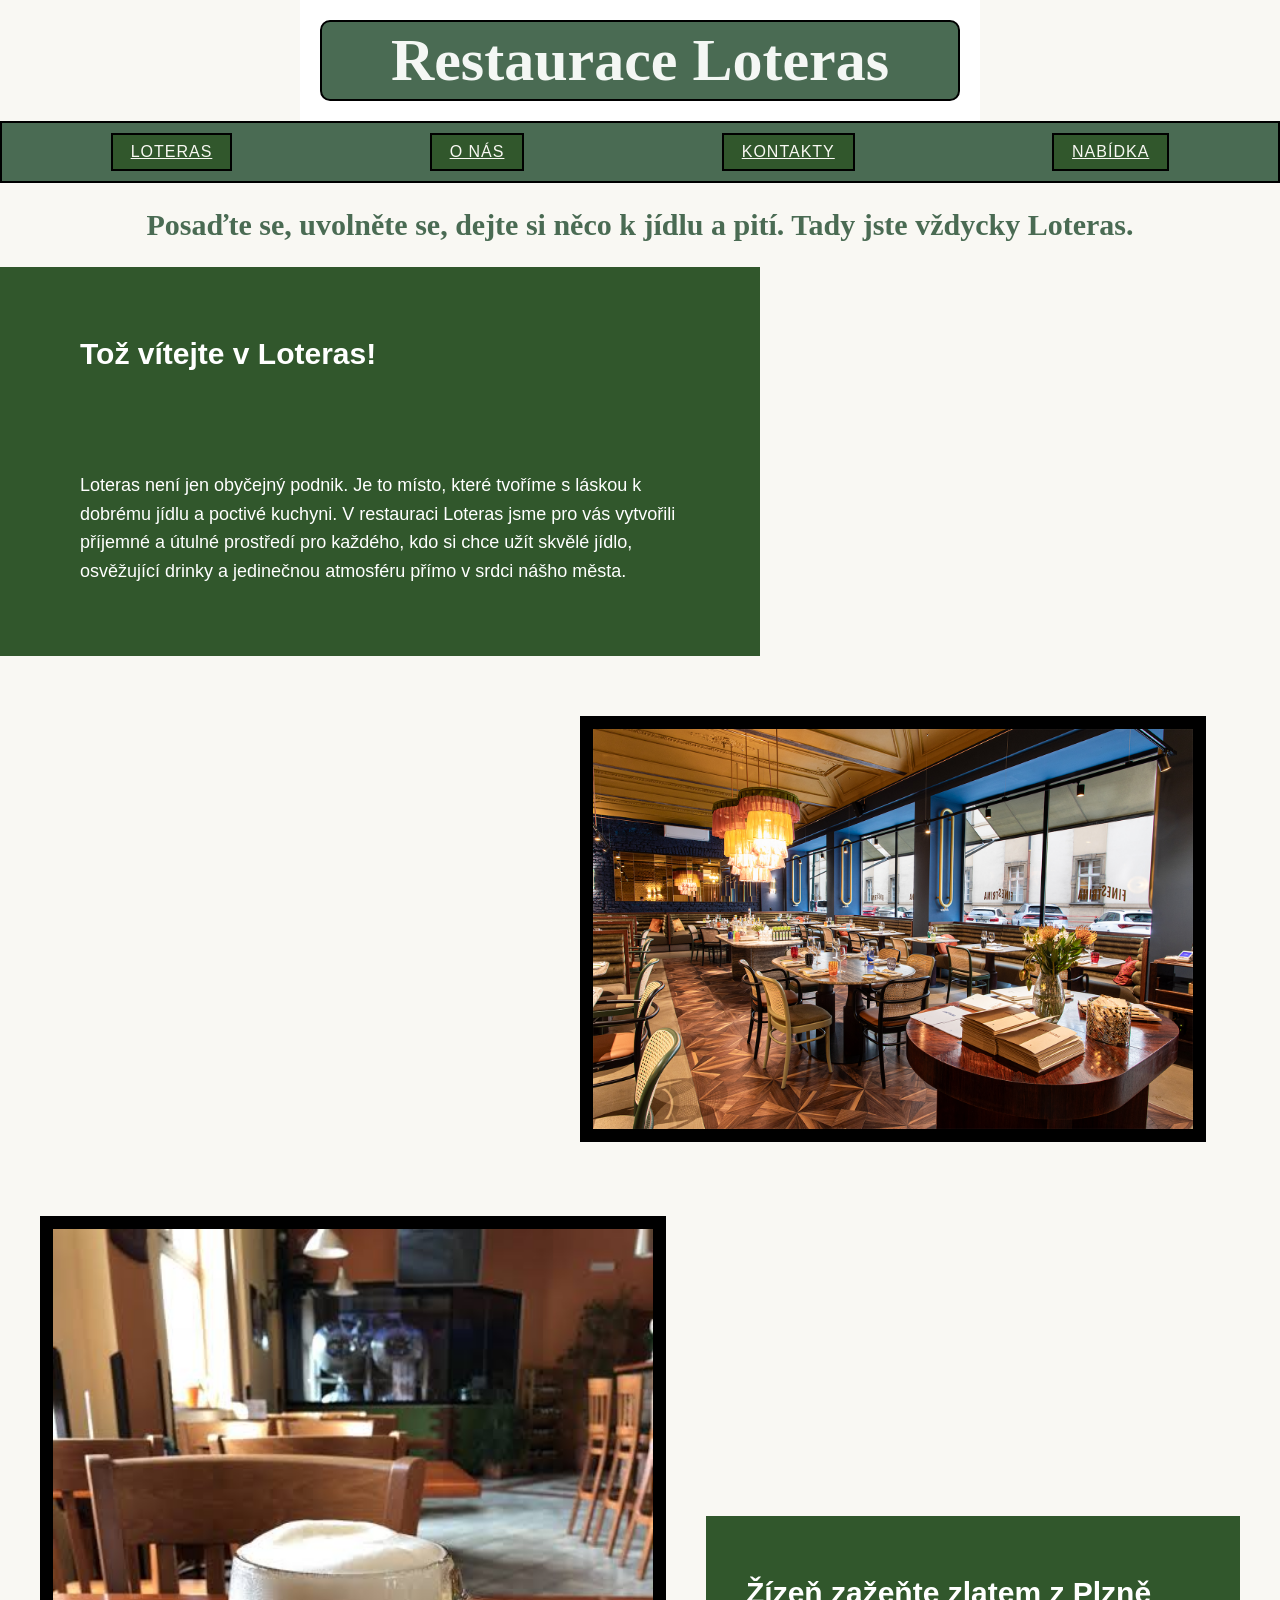
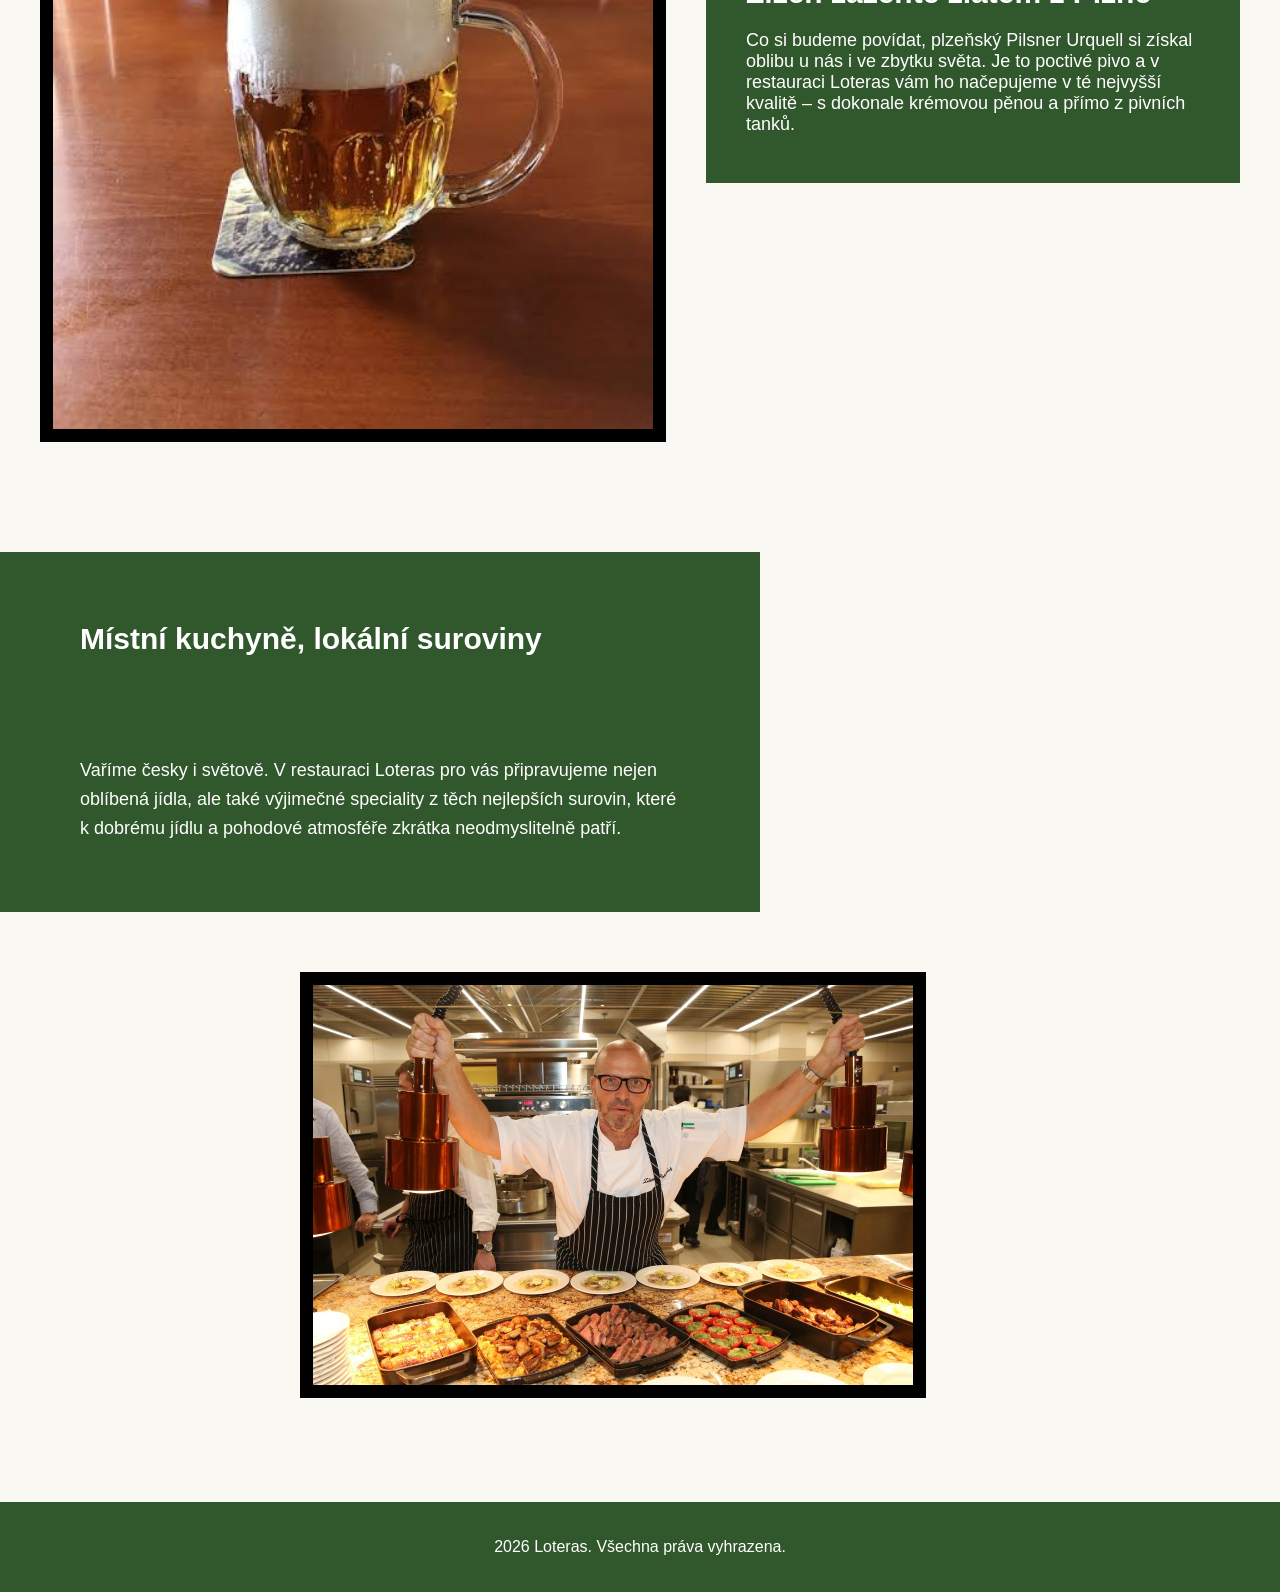
==== index.html @ c4dc8f58 "Rename web.html to index.html" ====
<!DOCTYPE html>
<html lang="cs">
<head>
    <meta charset="UTF-8">
    <meta name="viewport" content="width=device-width, initial-scale=1.0">
    <title>Restaurace Loteras</title>
    <link rel="stylesheet" href="web.css">
    <link rel="icon" href="favicon.png">
</head>
<body>
    <div class="nazev"><h1>Restaurace Loteras</h1>
    </div>
    <div id="nav">
        <a href="web.html">LOTERAS</a>
        <a href="onas.html">O NÁS</a>
        <a href="kontakty.html">KONTAKTY</a>
        <a href="nabidka.html">NABÍDKA</a>
    </div>
    <div class="podnazev">
    <h2>Posaďte se, uvolněte se, dejte si něco k jídlu a pití. Tady jste vždycky Loteras.</h2>
    </div>
    <div class="uvod">
    <h3>Tož vítejte v Loteras!</h3>

<p>
Loteras není jen obyčejný podnik. Je to místo, které tvoříme s láskou k dobrému jídlu a poctivé kuchyni. 
V restauraci Loteras jsme pro vás vytvořili příjemné a útulné prostředí pro každého, kdo si chce užít skvělé jídlo, osvěžující drinky a jedinečnou atmosféru přímo v srdci nášho města.
</p>
</div>

<div class="pravy-blok">
<img src="restaurace.jpg" alt="restaurace" class="restaurace">
</div>

<div class="beer-row">
    <img src="pivo.jpg" alt="pivo" class="pivo">
<div class="poduvod2">
<h3>Žízeň zažeňte zlatem z Plzně</h3>
    <p>
        Co si budeme povídat, plzeňský Pilsner Urquell si získal oblibu u nás i ve zbytku světa. 
      Je to poctivé pivo a v restauraci Loteras vám ho načepujeme v té nejvyšší kvalitě – s dokonale krémovou pěnou a přímo z pivních tanků.
    </p>
</div>
</div>

<div class="uvod" style="margin-top: 40px;">
<h3>Místní kuchyně, lokální suroviny</h3>
<p>
    Vaříme česky i světově.
     V restauraci Loteras pro vás připravujeme nejen oblíbená jídla, ale také výjimečné speciality z těch nejlepších surovin,
     které k dobrému jídlu a pohodové atmosféře zkrátka neodmyslitelně patří.
</p>
</div>

<img src="kuchar.jpeg" alt="Kuchař v restauraci" class="restaurace" style="margin-left: 400px">

<footer>    
    <p>2026 Loteras. Všechna práva vyhrazena.</p>
    </footer>
</body>
</html>
---- web.css ----
body {
    background-color: rgb(249, 248, 243);
    color: rgb(43, 45, 34);
    font-family: 'Poppins', sans-serif;
    margin: 0;
    padding: 0;
}
.nazev {
    text-align:center;
    background-color: rgb(255, 255, 255);
    padding: 20px;
    position: sticky;
    max-width: 50%;
    margin: 0 auto;
}  

.nazev h1 {
    font-family: 'Playfair Display', serif;
    font-size: 60px;
    color: rgb(244, 247, 244);
    margin: 0;
    border: solid black 2px;
    padding: 4px;
    border-radius: 10px;
    background-color: rgb(74, 107, 83);
}
#nav {
    border: 2px solid black;
    padding: 10px;
    display: flex;
    justify-content: space-around;
    background-color: rgb(74, 107, 83);
    position: sticky;
    top: 0;
    z-index: 100;
}

#nav a {
    border: solid black 2px;
    padding: 8px 18px;
    color: rgb(249, 248, 243);
    transition: 0.5s;
    background-color: rgb(49, 87, 44);
    transition: 0.3s;
    letter-spacing: 1px;
}

#nav a:hover {
    color: rgb(43, 45, 34);
    background-color: rgb(212, 163, 115);
}   

.podnazev {
    color: rgb(74, 107, 83);
    text-align: center;
    font-family: 'Playfair Display', serif;
    font-size: 20px;
    
}

.uvod {
    background-color: rgb(49, 87, 44);
    display: inline-block;
    color: white;
}

.uvod h3 {
    max-width: 600px;
    margin: 40px;
    padding: 30px 40px;
    text-align: left;
    font-size: 30px;
}
.uvod p {
    font-family: 'Poppins', sans-serif;
    line-height: 1.6;
    max-width: 600px;
    margin: 40px;
    padding: 30px 40px;
    text-align: left;
    font-size: 18px;
}

.pravy-blok {
    float: right;
    width: 600px;
    
}

.restaurace,
.pivo {
    width: 600px;
    transition: 1s;
    border: solid black 13px;
    margin-bottom: 50px;
}

.restaurace {
    margin-top: 60px;
    position: relative;
    right: 100px;
}

.restaurace:hover {
    transform: scale(1.25);
}
.pivo:hover {
    transform: scale(1.05);
}

.beer-row {
    display: flex;
    align-items: flex-start;
    gap: 40px;
    clear: both;
    padding: 20px 40px;
}

.poduvod2 {
    background-color: rgb(49, 87, 44);
    flex: 1;
    box-sizing: border-box;
    color: white;
    padding: 30px 40px;
    margin-top: 300px;
    font-size: 18px;
}

.poduvod2 h3 {
    font-size: 30px;
    margin-bottom: 20px;
}

footer {
    background-color: rgb(49, 87, 44);
    color: white;
    text-align: center;
    padding: 20px;
    margin-top: 50px;
}

.menu-list {
    background-color: rgb(49, 87, 44);
    color: white;
    max-width: 850px;
    margin: 40px auto;
    padding: 50px 60px;
    border: 3px solid black;
    box-shadow: 0 6px 20px rgba(0, 0, 0, 0.25);
    text-align: left;
}

.menu-sekce {
    margin-bottom: 30px;
}

.menu-sekce h3 {
    font-family: 'Playfair Display', serif;
    font-size: 28px;
    color: rgb(212, 163, 115);
    border-bottom: 2px solid rgb(212, 163, 115);
    padding-bottom: 8px;
    margin-bottom: 15px;
    margin-top: 10px;
}

.menu-sekce p {
    font-family: 'Poppins', sans-serif;
    font-size: 18px;
    line-height: 1.7;
    margin: 10px 0;
}
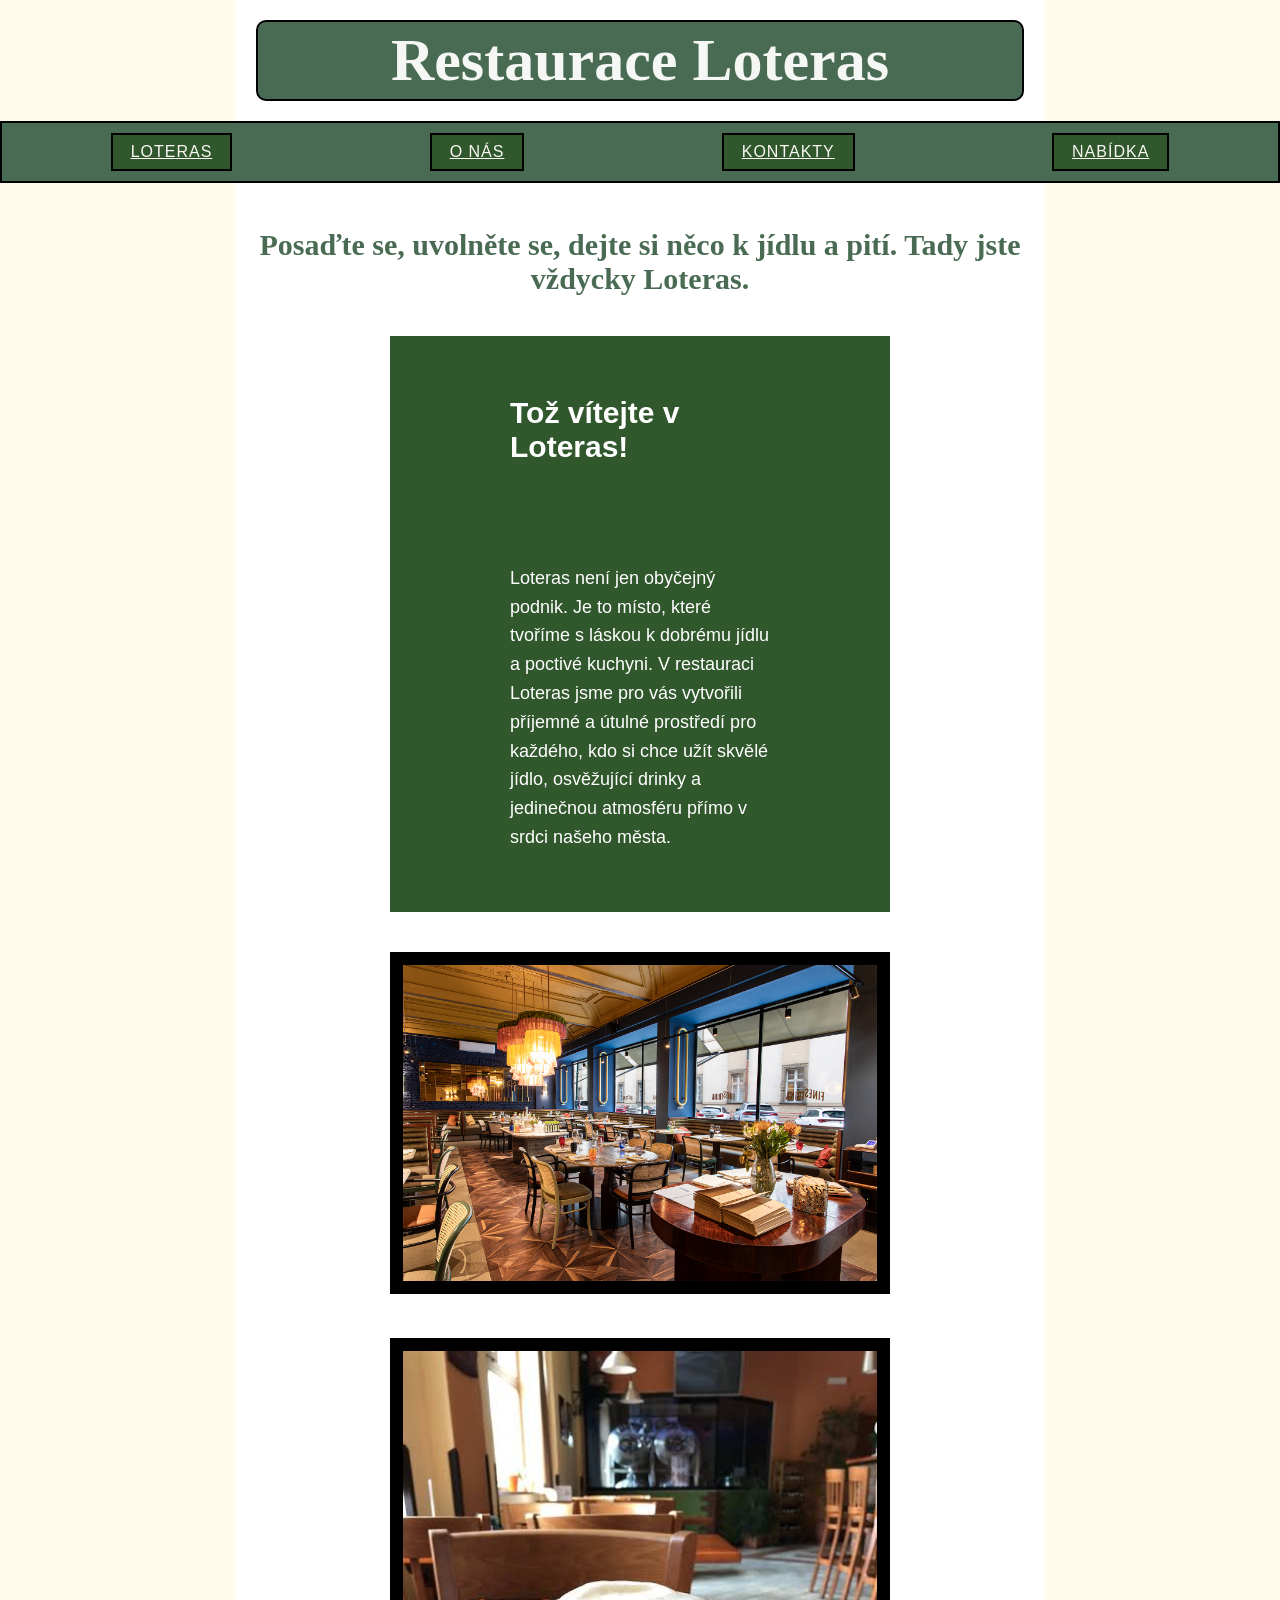
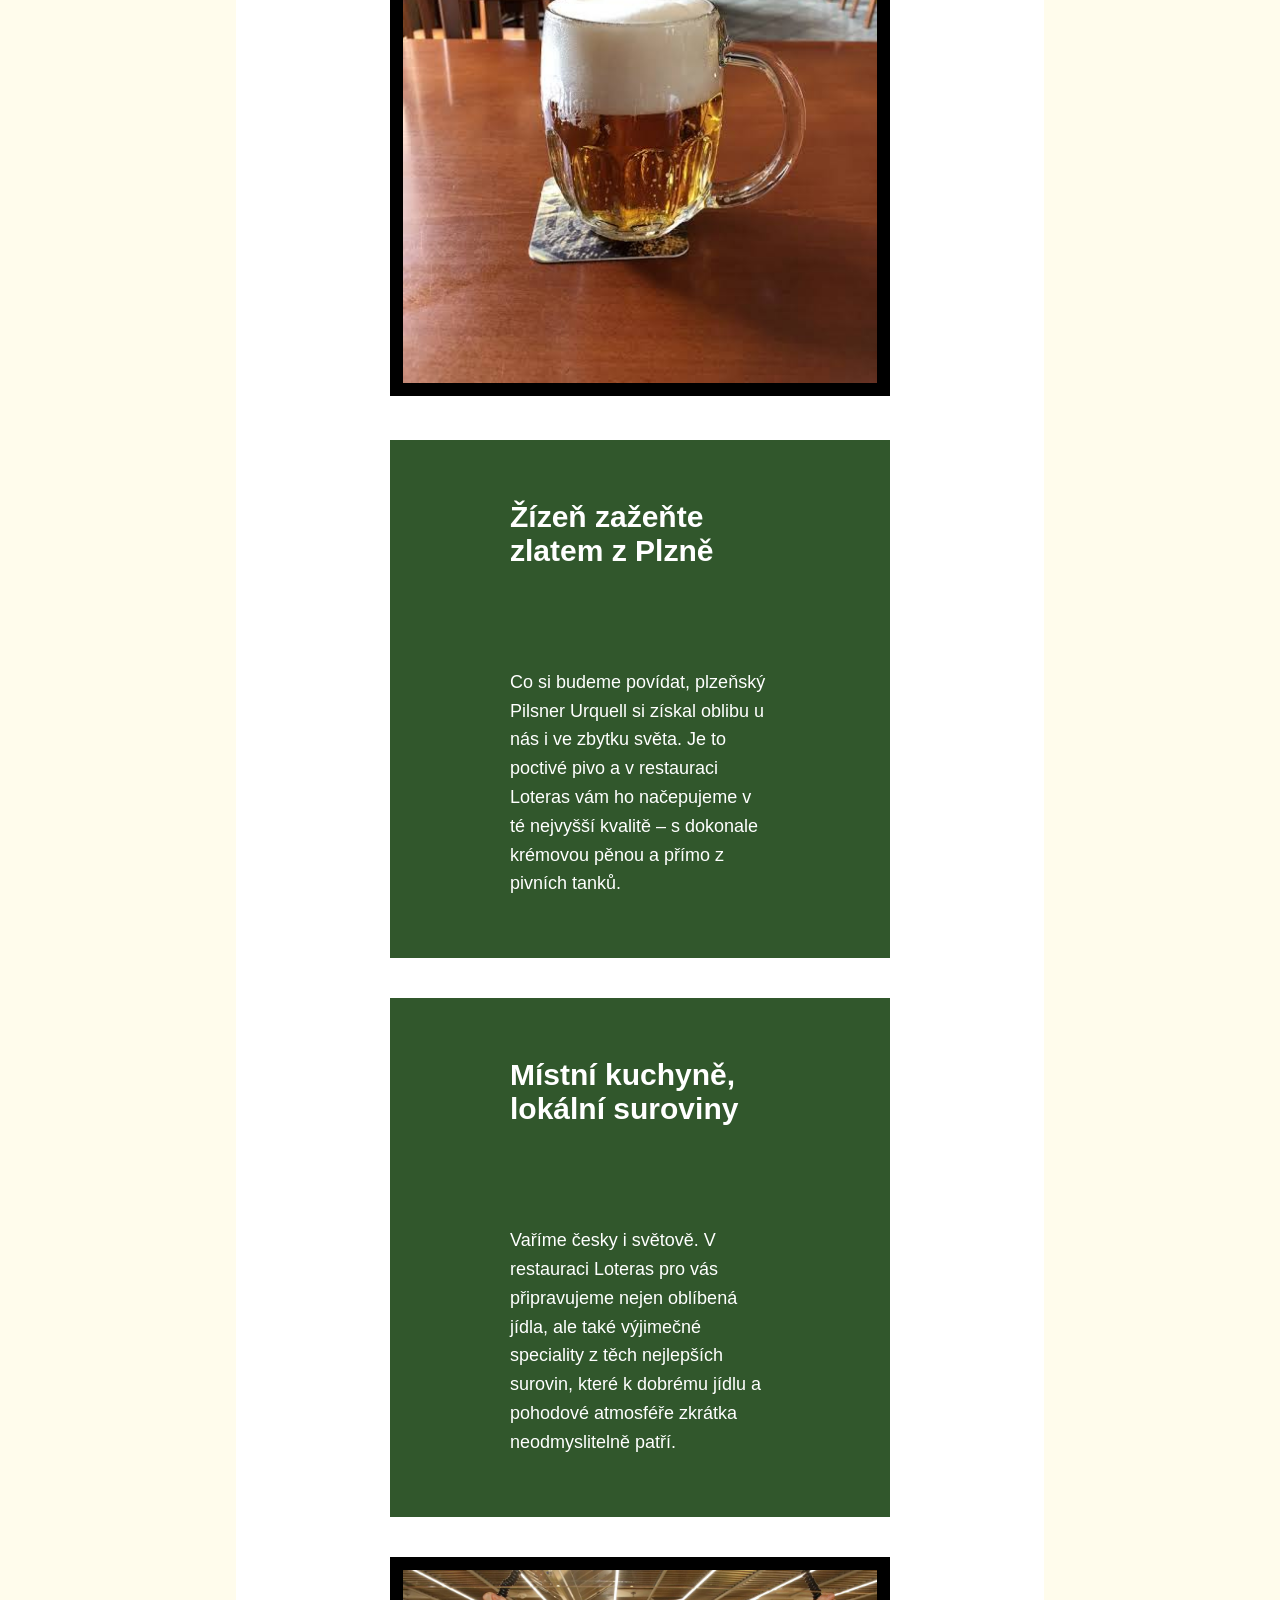
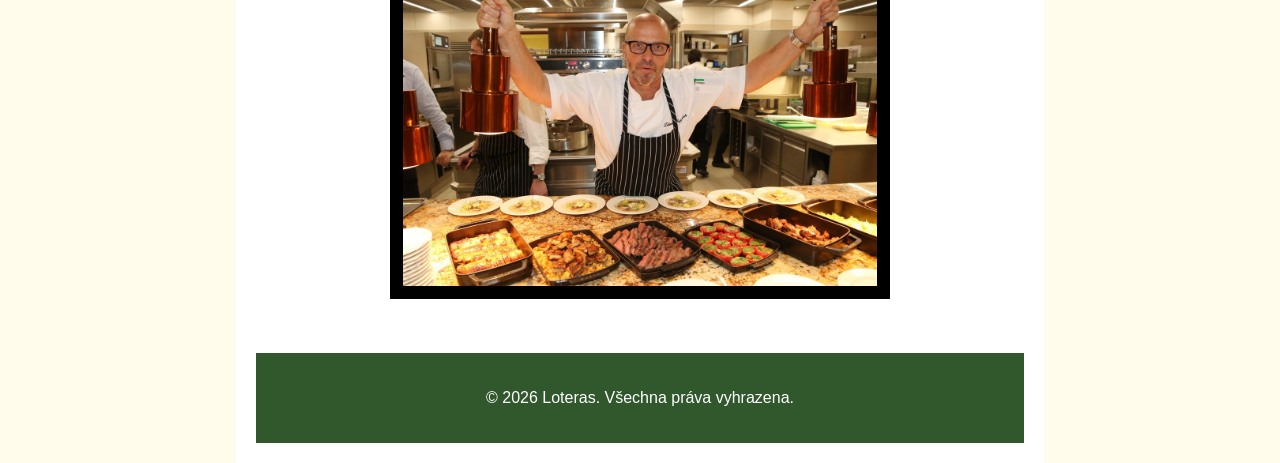
==== commit 881d3663: "Add files via upload" ====
--- a/index.html
+++ b/index.html
@@ -8,54 +8,66 @@
     <link rel="icon" href="favicon.png">
 </head>
 <body>
-    <div class="nazev"><h1>Restaurace Loteras</h1>
+
+    <div class="nazev">
+        <h1>Restaurace Loteras</h1>
     </div>
+
     <div id="nav">
-        <a href="web.html">LOTERAS</a>
+        <a href="index.html">LOTERAS</a>
         <a href="onas.html">O NÁS</a>
         <a href="kontakty.html">KONTAKTY</a>
         <a href="nabidka.html">NABÍDKA</a>
     </div>
+    <div class="pozadi">
     <div class="podnazev">
-    <h2>Posaďte se, uvolněte se, dejte si něco k jídlu a pití. Tady jste vždycky Loteras.</h2>
+        <h2>Posaďte se, uvolněte se, dejte si něco k jídlu a pití. Tady jste vždycky Loteras.</h2>
     </div>
-    <div class="uvod">
-    <h3>Tož vítejte v Loteras!</h3>
 
-<p>
-Loteras není jen obyčejný podnik. Je to místo, které tvoříme s láskou k dobrému jídlu a poctivé kuchyni. 
-V restauraci Loteras jsme pro vás vytvořili příjemné a útulné prostředí pro každého, kdo si chce užít skvělé jídlo, osvěžující drinky a jedinečnou atmosféru přímo v srdci nášho města.
-</p>
+    
+    <div class="obsah-row">
+        <div class="uvod">
+            <h3>Tož vítejte v Loteras!</h3>
+            <p>
+                Loteras není jen obyčejný podnik. Je to místo, které tvoříme s láskou k dobrému jídlu a poctivé kuchyni. 
+                V restauraci Loteras jsme pro vás vytvořili příjemné a útulné prostředí pro každého, kdo si chce užít skvělé jídlo, osvěžující drinky a jedinečnou atmosféru přímo v srdci našeho města.
+            </p>
+        </div>
+        <div>
+            <img src="restaurace.jpg" alt="Restaurace Loteras" class="restaurace">
+        </div>
+    </div>
+
+    
+    <div class="obsah-row">
+        <div>
+            <img src="pivo.jpg" alt="Pivo Pilsner Urquell" class="pivo">
+        </div>
+        <div class="uvod">
+            <h3>Žízeň zažeňte zlatem z Plzně</h3>
+            <p>
+                Co si budeme povídat, plzeňský Pilsner Urquell si získal oblibu u nás i ve zbytku světa. 
+                Je to poctivé pivo a v restauraci Loteras vám ho načepujeme v té nejvyšší kvalitě – s dokonale krémovou pěnou a přímo z pivních tanků.
+            </p>
+        </div>
+    </div>
+
+    
+    <div class="obsah-row">
+        <div class="uvod">
+            <h3>Místní kuchyně, lokální suroviny</h3>
+            <p>
+                Vaříme česky i světově. V restauraci Loteras pro vás připravujeme nejen oblíbená jídla, ale také výjimečné speciality z těch nejlepších surovin, které k dobrému jídlu a pohodové atmosféře zkrátka neodmyslitelně patří.
+            </p>
+        </div>
+        <div>
+            <img src="kuchar.jpeg" alt="Kuchař v restauraci" class="restaurace">
+        </div>
+    </div>
+
+    <footer>    
+        <p>&copy; 2026 Loteras. Všechna práva vyhrazena.</p>
+    </footer>
 </div>
-
-<div class="pravy-blok">
-<img src="restaurace.jpg" alt="restaurace" class="restaurace">
-</div>
-
-<div class="beer-row">
-    <img src="pivo.jpg" alt="pivo" class="pivo">
-<div class="poduvod2">
-<h3>Žízeň zažeňte zlatem z Plzně</h3>
-    <p>
-        Co si budeme povídat, plzeňský Pilsner Urquell si získal oblibu u nás i ve zbytku světa. 
-      Je to poctivé pivo a v restauraci Loteras vám ho načepujeme v té nejvyšší kvalitě – s dokonale krémovou pěnou a přímo z pivních tanků.
-    </p>
-</div>
-</div>
-
-<div class="uvod" style="margin-top: 40px;">
-<h3>Místní kuchyně, lokální suroviny</h3>
-<p>
-    Vaříme česky i světově.
-     V restauraci Loteras pro vás připravujeme nejen oblíbená jídla, ale také výjimečné speciality z těch nejlepších surovin,
-     které k dobrému jídlu a pohodové atmosféře zkrátka neodmyslitelně patří.
-</p>
-</div>
-
-<img src="kuchar.jpeg" alt="Kuchař v restauraci" class="restaurace" style="margin-left: 400px">
-
-<footer>    
-    <p>2026 Loteras. Všechna práva vyhrazena.</p>
-    </footer>
 </body>
-</html>
+</html>
--- a/web.css
+++ b/web.css
@@ -1,5 +1,5 @@
 body {
-    background-color: rgb(249, 248, 243);
+    background-color: rgb(255, 252, 236);
     color: rgb(43, 45, 34);
     font-family: 'Poppins', sans-serif;
     margin: 0;
@@ -10,7 +10,7 @@
     background-color: rgb(255, 255, 255);
     padding: 20px;
     position: sticky;
-    max-width: 50%;
+    max-width: 60%;
     margin: 0 auto;
 }  
 
@@ -81,39 +81,52 @@
     font-size: 18px;
 }
 
-.pravy-blok {
-    float: right;
-    width: 600px;
-    
-}
-
-.restaurace,
-.pivo {
-    width: 600px;
-    transition: 1s;
+
+
+.obsah-row {
+    display: flex;
+    justify-content: center; 
+    align-items: center;     
+    gap: 40px;               
+    flex-wrap: wrap;         
+    max-width: 1200px;
+    margin: 40px auto;       
+    padding: 0 20px;
+}
+
+
+.uvod {
+    background-color: rgb(49, 87, 44);
+    color: white;
+    padding: 30px 40px;
+    max-width: 500px;
+    box-sizing: border-box;
+}
+
+.uvod h3 {
+    margin-top: 0;
+    font-size: 30px;
+}
+
+.uvod p {
+    font-family: 'Poppins', sans-serif;
+    line-height: 1.6;
+    font-size: 18px;
+    margin-bottom: 0;
+}
+
+
+.restaurace, .pivo {
+    width: 100%;
+    max-width: 500px;
+    height: auto;
     border: solid black 13px;
-    margin-bottom: 50px;
-}
-
-.restaurace {
-    margin-top: 60px;
-    position: relative;
-    right: 100px;
-}
-
-.restaurace:hover {
-    transform: scale(1.25);
-}
-.pivo:hover {
-    transform: scale(1.05);
-}
-
-.beer-row {
-    display: flex;
-    align-items: flex-start;
-    gap: 40px;
-    clear: both;
-    padding: 20px 40px;
+    box-sizing: border-box;
+    transition: transform 0.3s ease;
+}
+
+.restaurace:hover, .pivo:hover {
+    transform: scale(1.03); 
 }
 
 .poduvod2 {
@@ -169,4 +182,22 @@
     font-size: 18px;
     line-height: 1.7;
     margin: 10px 0;
+}
+
+.kontakt-container {
+    display: flex;
+    justify-content: center; 
+    align-items: center;     
+    gap: 40px;               
+    flex-wrap: wrap;               
+    margin: 40px auto;
+    padding: 0 20px;
+    max-width: 1200px;
+}
+
+.pozadi {
+    background-color: white;
+    padding: 20px;
+    max-width: 60%;
+    margin: 0 auto;
 }
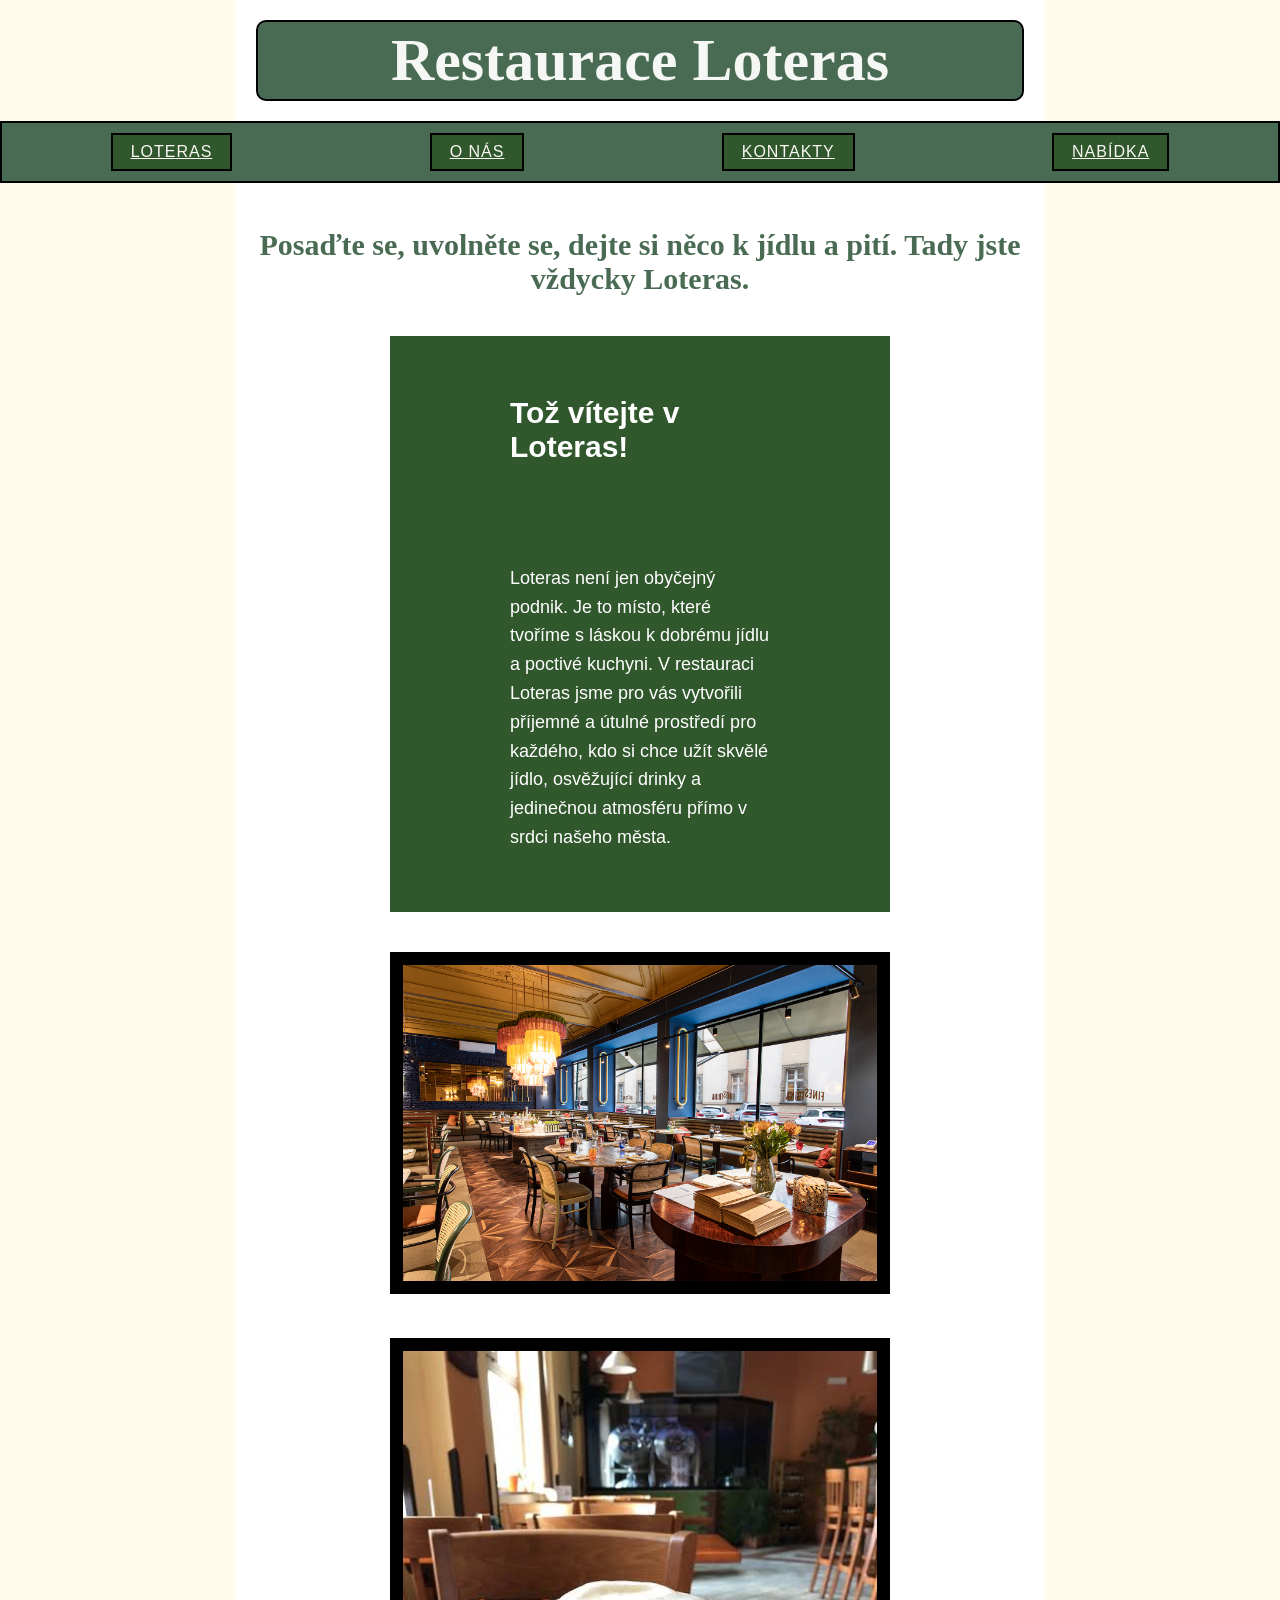
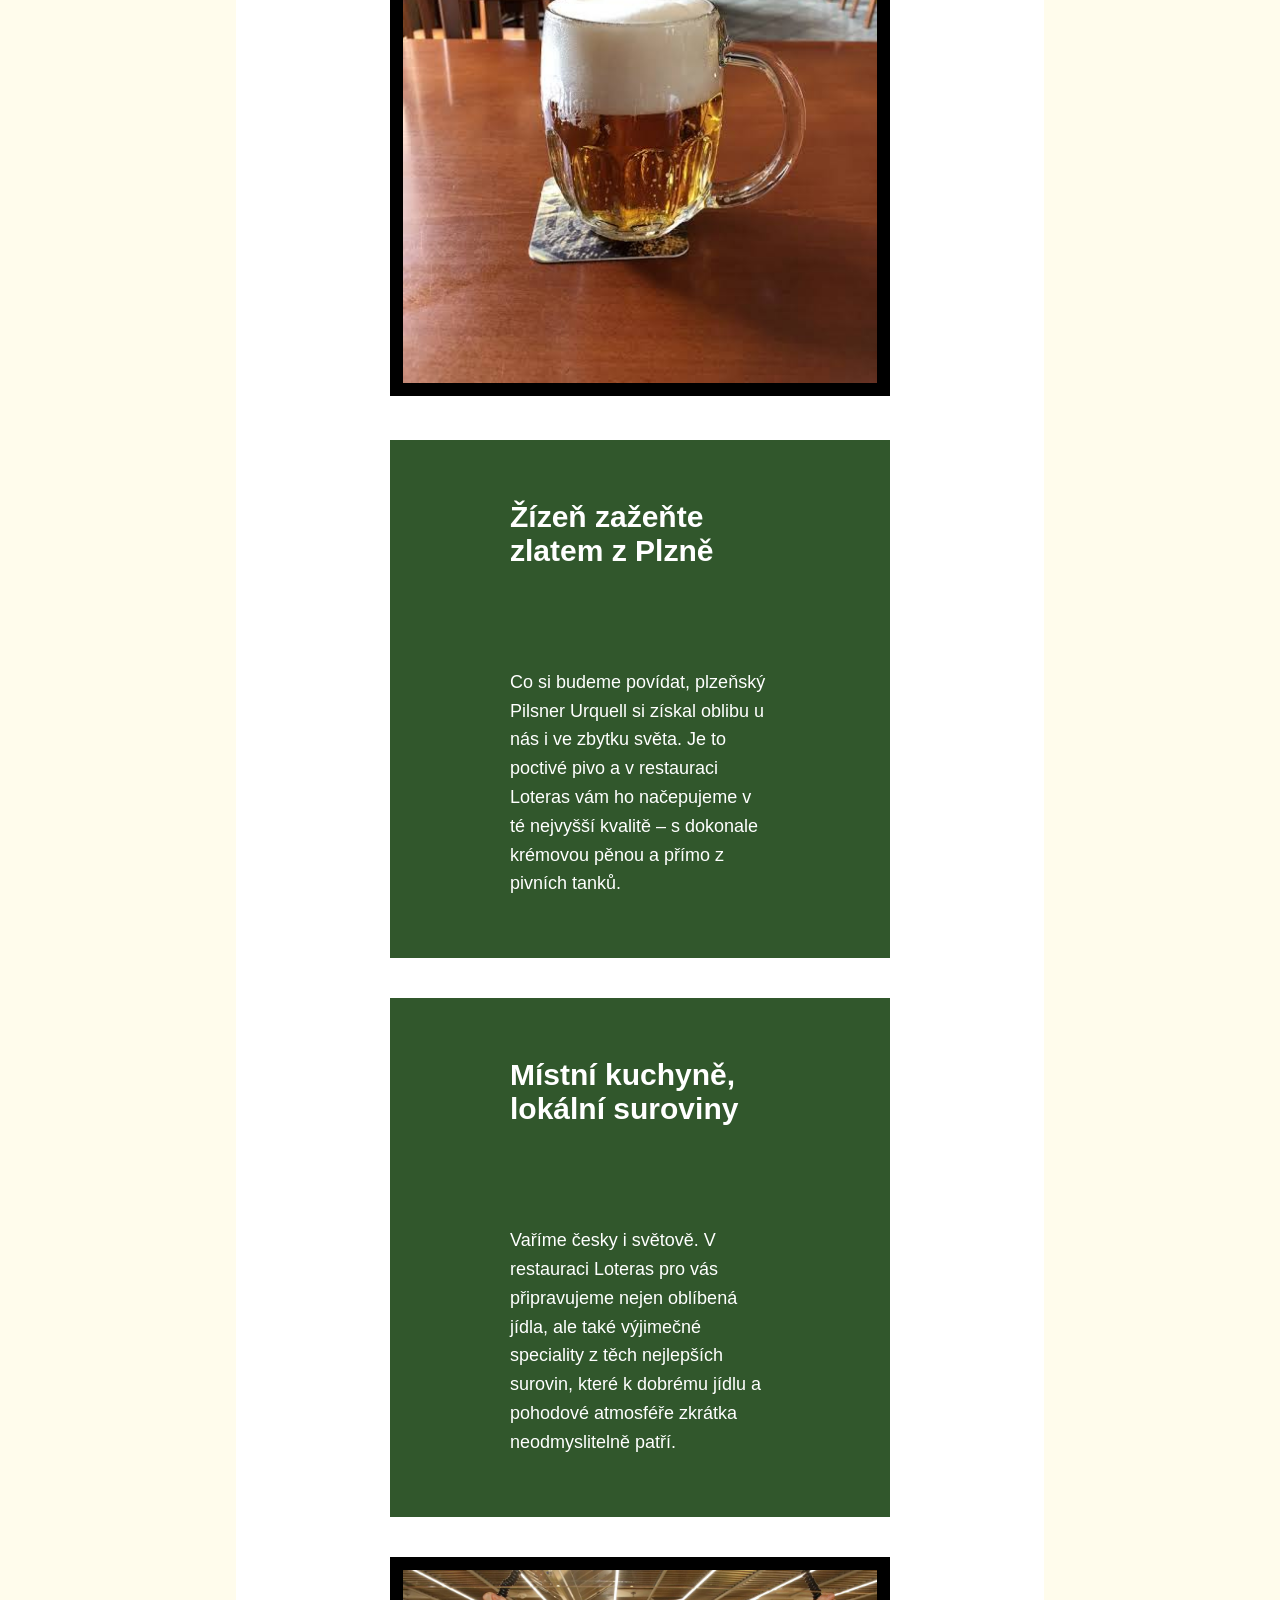
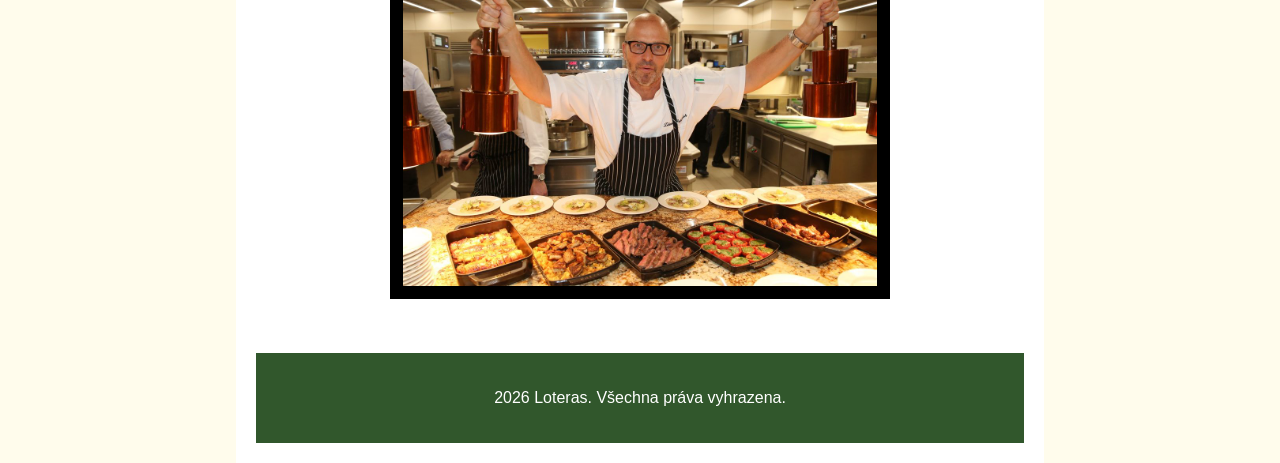
==== commit 60a42ff5: "Update index.html" ====
--- a/index.html
+++ b/index.html
@@ -27,11 +27,11 @@
     
     <div class="obsah-row">
         <div class="uvod">
-            <h3>Tož vítejte v Loteras!</h3>
-            <p>
+        <h3>Tož vítejte v Loteras!</h3>
+        <p>
                 Loteras není jen obyčejný podnik. Je to místo, které tvoříme s láskou k dobrému jídlu a poctivé kuchyni. 
                 V restauraci Loteras jsme pro vás vytvořili příjemné a útulné prostředí pro každého, kdo si chce užít skvělé jídlo, osvěžující drinky a jedinečnou atmosféru přímo v srdci našeho města.
-            </p>
+        </p>
         </div>
         <div>
             <img src="restaurace.jpg" alt="Restaurace Loteras" class="restaurace">
@@ -41,14 +41,14 @@
     
     <div class="obsah-row">
         <div>
-            <img src="pivo.jpg" alt="Pivo Pilsner Urquell" class="pivo">
+        <img src="pivo.jpg" alt="Pivo Pilsner Urquell" class="pivo">
         </div>
         <div class="uvod">
-            <h3>Žízeň zažeňte zlatem z Plzně</h3>
-            <p>
+        <h3>Žízeň zažeňte zlatem z Plzně</h3>
+        <p>
                 Co si budeme povídat, plzeňský Pilsner Urquell si získal oblibu u nás i ve zbytku světa. 
                 Je to poctivé pivo a v restauraci Loteras vám ho načepujeme v té nejvyšší kvalitě – s dokonale krémovou pěnou a přímo z pivních tanků.
-            </p>
+        </p>
         </div>
     </div>
 
@@ -66,8 +66,8 @@
     </div>
 
     <footer>    
-        <p>&copy; 2026 Loteras. Všechna práva vyhrazena.</p>
+        <p>2026 Loteras. Všechna práva vyhrazena.</p>
     </footer>
 </div>
 </body>
-</html>+</html>
